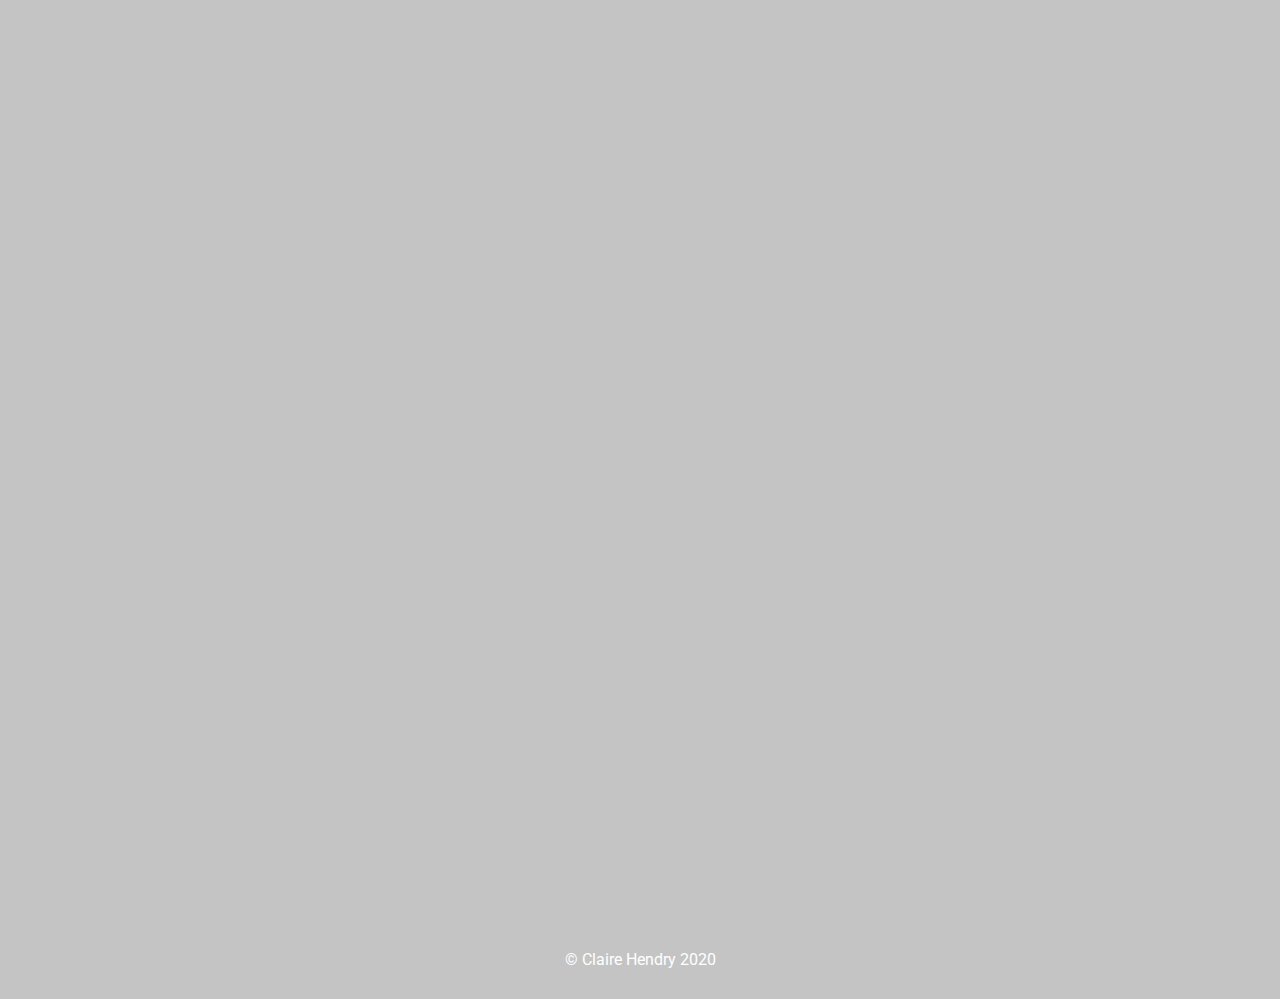
==== index.html @ c6988457 "restared css, updating js" ====
<!DOCTYPE html>
<html lang="en">
<head>
	<title>Zodiac Quiz</title>
	<meta charset="UTF-8" />
	<meta name="viewport" content="width=device-width, initial-scale=1">
    <meta name="description" content="A quiz testing your Zodiac knowledge.">
    <meta name="author" content="Claire Hendry">
	<link rel="stylesheet" href="zodiac_index.css" />
    <link href="https://fonts.googleapis.com/css?family=Roboto&display=swap" rel="stylesheet">
</head>
 
<body>
    <main>
    </main>
    <footer>© Claire Hendry 2020</footer>
<script src="https://code.jquery.com/jquery-3.1.0.js"></script>
<script type="text/javascript" src="zodiac.js"></script>
</body>
</html>
---- zodiac_index.css ----
* {
    box-sizing: border-box;
}

:root {
  --main-bg-color: rgb(196, 196, 196);
  --main-txt-color: ;
 
}

body {
    font-family: 'Roboto', sans-serif;
    font-size: 16px;
    background-color: var(--main-bg-color);
    padding: 0;
    margin: 0;
}   

main {
 display: flex;
 flex-direction: column;
 width: 100vh;
 height: 100vh;
 margin: auto;
  
} 

main > div.zodiac-title {
 display: flex;
 flex-direction: column;

}
.zodiac-title > img {
 width: 150px;
}

main > fieldset {

}

fieldset > input, label {
  
}

button {

  display: flex;
  text-align: center;
}

footer {
    width: 100%;
    color: white;
    text-align: center;
    margin-bottom: 30px;
    margin-top: 50px;
 }

@media screen and (min-width: 600px) {
  main {
    display: flex;
    align-items: center;
    
  }
  main > div.zodiac-title {
    display: flex;
    flex-direction: row;
    justify-content: center;
    height: 150px;
    margin-top: 40%;
    margin-bottom: 40px;
  }
}
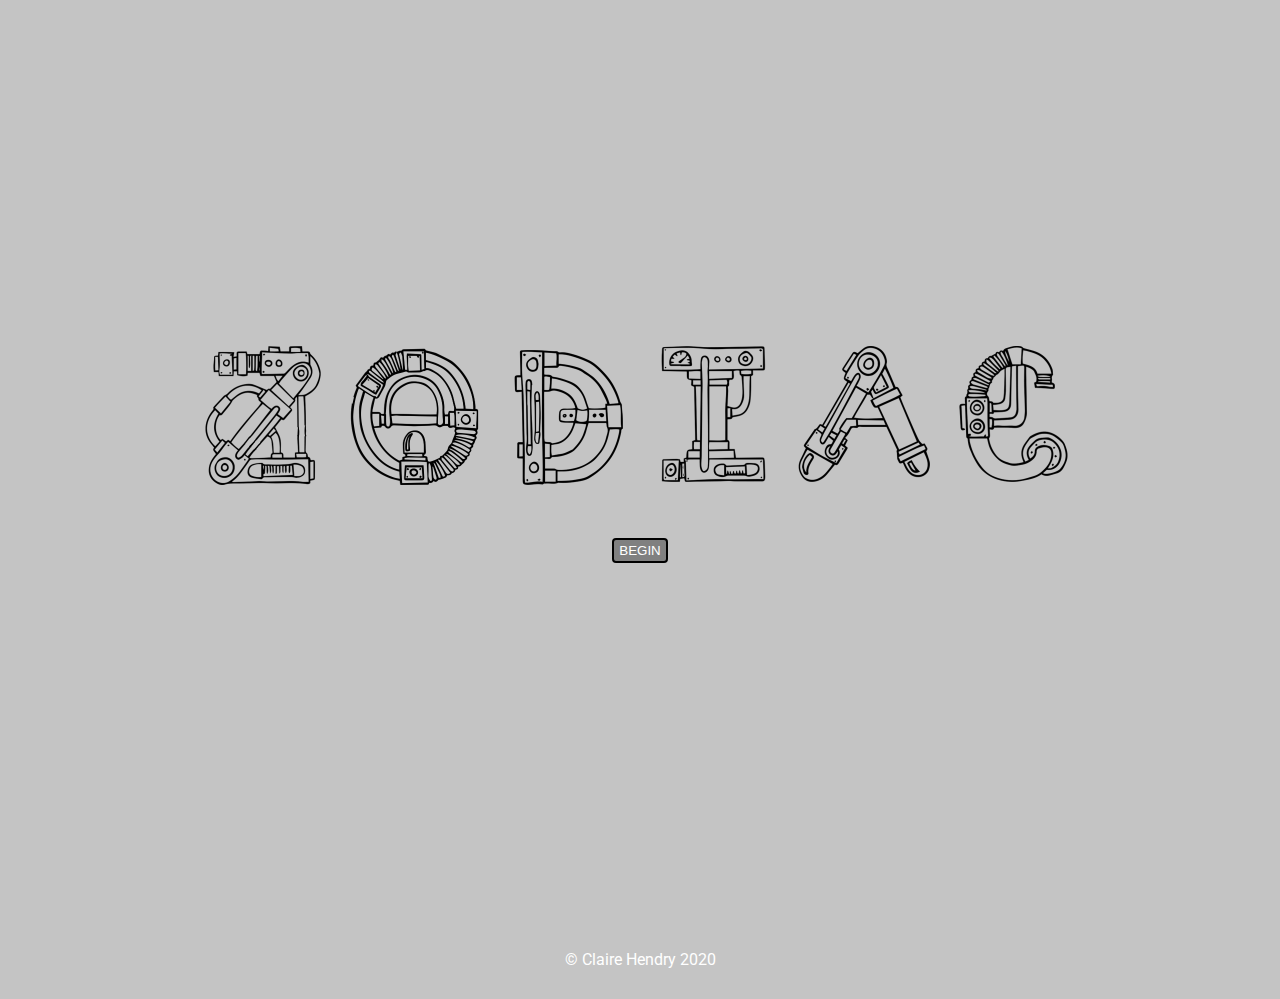
==== commit 3436174a: "updated js and css" ====
--- a/index.html
+++ b/index.html
@@ -11,8 +11,11 @@
 </head>
  
 <body>
+    <div class="background">
     <main>
+        
     </main>
+    </div>
     <footer>© Claire Hendry 2020</footer>
 <script src="https://code.jquery.com/jquery-3.1.0.js"></script>
 <script type="text/javascript" src="zodiac.js"></script>
--- a/zodiac_index.css
+++ b/zodiac_index.css
@@ -5,6 +5,7 @@
 :root {
   --main-bg-color: rgb(196, 196, 196);
   --main-txt-color: ;
+  --box-bg-color: rgb(237, 244, 245);
  
 }
 
@@ -14,20 +15,45 @@
     background-color: var(--main-bg-color);
     padding: 0;
     margin: 0;
-}   
+  }   
+
+.background {
+  width: 100%;
+  height: 100vh;
+  background-repeat: no-repeat;
+  background-size: contain;
+  display: flex;
+}
 
 main {
  display: flex;
  flex-direction: column;
+ justify-content: center;
+ align-items: center;
  width: 100vh;
  height: 100vh;
- margin: auto;
+ margin-left: auto;
+ margin-right: auto;
   
 } 
+
+.title {
+  display: flex;
+  width: 100%;
+}
+
+.letter {
+  width: 150px;
+  height: 150px;
+  background-repeat: no-repeat;
+  background-size: contain;
+  
+}
 
 main > div.zodiac-title {
  display: flex;
  flex-direction: column;
+ 
 
 }
 .zodiac-title > img {
@@ -35,17 +61,33 @@
 }
 
 main > fieldset {
-
+  
+  width: 500px;
+  height: 500px;
+  background-color: var(--box-bg-color);;
 }
 
-fieldset > input, label {
-  
+
+
+.box.question {
+  display: flex;
+  flex-direction: column;
+  justify-content: center;
+  align-items: center;
+   width: 500px;
+   height: 500px;
+   
 }
 
 button {
-
+  margin-top: 50px;
   display: flex;
   text-align: center;
+  color: white;
+  border: black 2px solid;
+  border-radius: 4px;
+  background-color: gray;
+  padding: 3px 5px 3px 5px ;
 }
 
 footer {
@@ -67,7 +109,6 @@
     flex-direction: row;
     justify-content: center;
     height: 150px;
-    margin-top: 40%;
-    margin-bottom: 40px;
+    
   }
 }
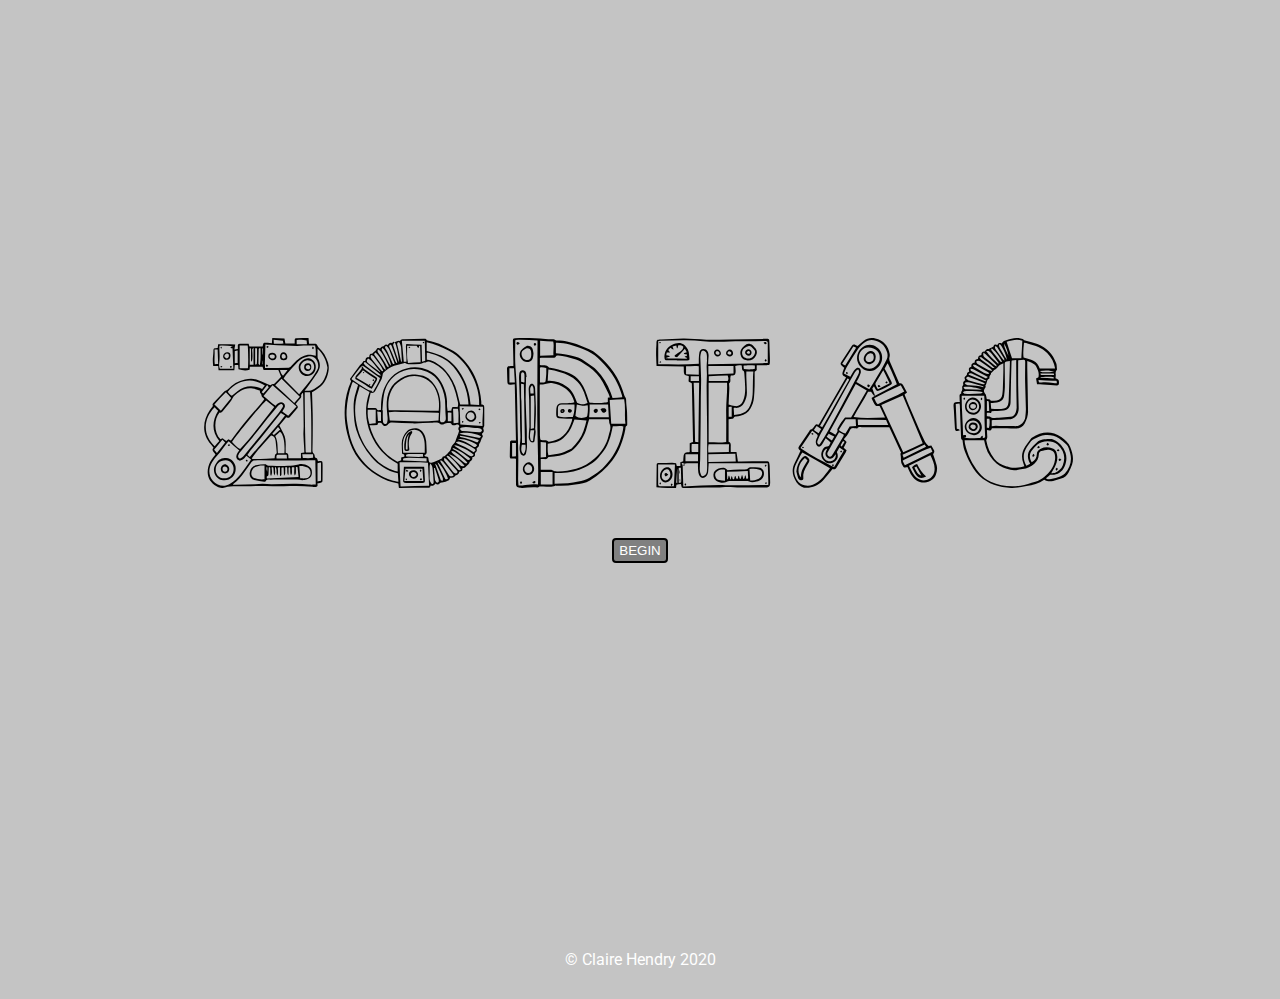
==== commit b1a852a0: "updates" ====
--- a/index.html
+++ b/index.html
@@ -4,17 +4,19 @@
 	<title>Zodiac Quiz</title>
 	<meta charset="UTF-8" />
 	<meta name="viewport" content="width=device-width, initial-scale=1">
-    <meta name="description" content="A quiz testing your Zodiac knowledge.">
+    <meta name="description" content="A quiz testing your knowledge of the Zodiac signs.">
     <meta name="author" content="Claire Hendry">
 	<link rel="stylesheet" href="zodiac_index.css" />
     <link href="https://fonts.googleapis.com/css?family=Roboto&display=swap" rel="stylesheet">
 </head>
  
 <body>
+    
     <div class="background">
     <main>
         
     </main>
+    
     </div>
     <footer>© Claire Hendry 2020</footer>
 <script src="https://code.jquery.com/jquery-3.1.0.js"></script>
--- a/zodiac_index.css
+++ b/zodiac_index.css
@@ -30,12 +30,27 @@
  flex-direction: column;
  justify-content: center;
  align-items: center;
- width: 100vh;
- height: 100vh;
+ width: 100%;
+ height: 100%;
  margin-left: auto;
  margin-right: auto;
   
 } 
+
+#game {
+  height: 100vh;
+  margin: 0 auto;
+  overflow: hidden;
+  position: relative;
+  width: 100%;
+}
+
+.icon {
+  width: 100px;
+  height: 100px;
+  position: absolute;
+}
+
 
 .title {
   display: flex;
@@ -53,12 +68,18 @@
 main > div.zodiac-title {
  display: flex;
  flex-direction: column;
- 
+}
 
+input[type="image"] {
+  width: 150px;;
 }
-.zodiac-title > img {
- width: 150px;
-}
+
+/* input[type="image"]:focus {
+  outline: auto 2px Highlight;
+  outline: auto 5px -webkit-focus-ring-color;
+  z-index: 1;
+  
+} */
 
 main > fieldset {
   
@@ -67,7 +88,10 @@
   background-color: var(--box-bg-color);;
 }
 
-
+.hidden {
+  display: none;
+}
+  
 
 .box.question {
   display: flex;
@@ -90,6 +114,10 @@
   padding: 3px 5px 3px 5px ;
 }
 
+button:hover {
+  cursor: pointer;
+}
+
 footer {
     width: 100%;
     color: white;
@@ -98,7 +126,7 @@
     margin-top: 50px;
  }
 
-@media screen and (min-width: 600px) {
+@media screen and (min-width: 1000px) {
   main {
     display: flex;
     align-items: center;
@@ -112,3 +140,5 @@
     
   }
 }
+
+
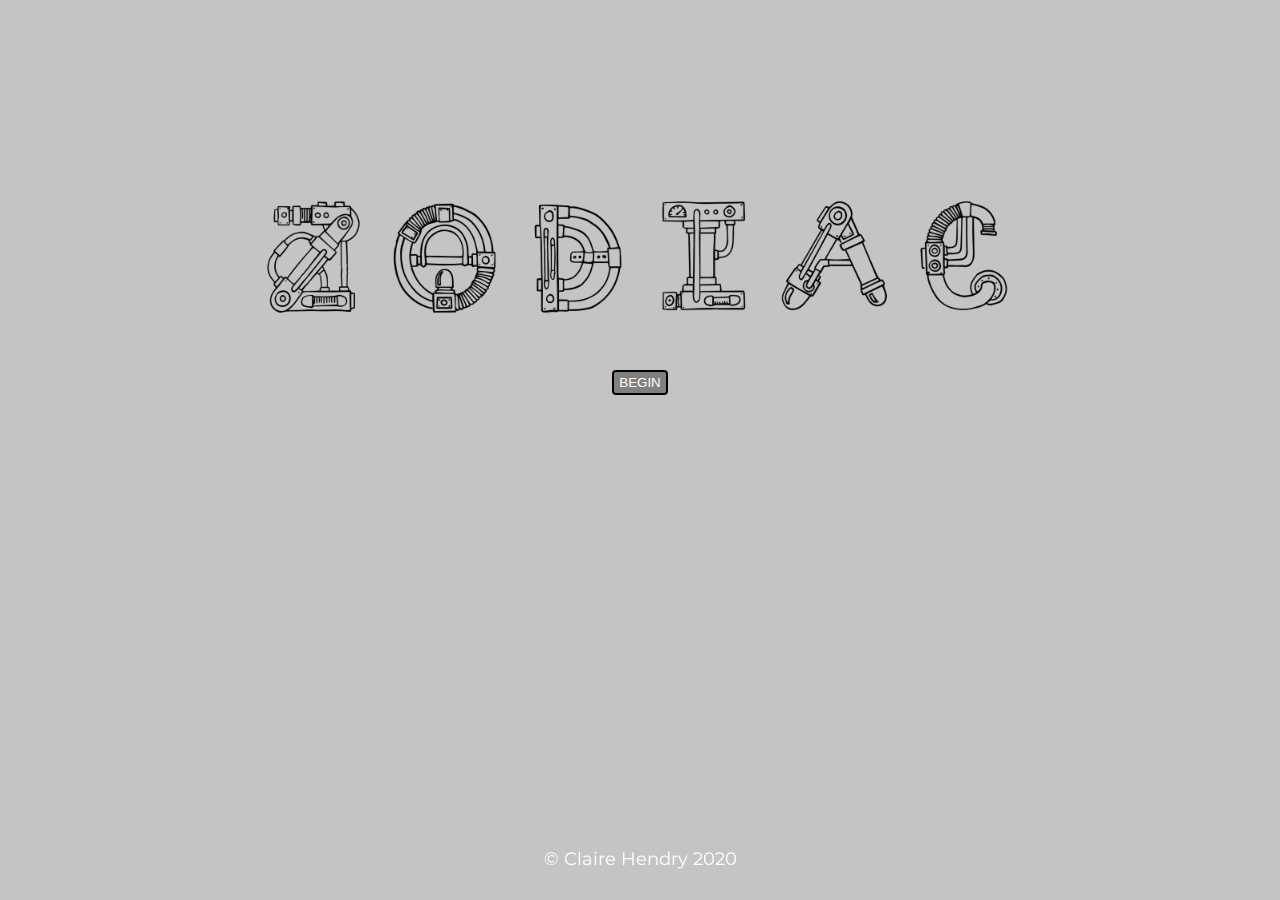
==== commit 6a67eea0: "final code updates" ====
--- a/index.html
+++ b/index.html
@@ -8,16 +8,15 @@
     <meta name="author" content="Claire Hendry">
 	<link rel="stylesheet" href="zodiac_index.css" />
     <link href="https://fonts.googleapis.com/css?family=Roboto&display=swap" rel="stylesheet">
+    <link href="https://fonts.googleapis.com/css?family=Montserrat&display=swap" rel="stylesheet">
 </head>
  
 <body>
-    
-    <div class="background">
-    <main>
-        
+
+    <main> 
+ 
     </main>
     
-    </div>
     <footer>© Claire Hendry 2020</footer>
 <script src="https://code.jquery.com/jquery-3.1.0.js"></script>
 <script type="text/javascript" src="zodiac.js"></script>
--- a/zodiac_index.css
+++ b/zodiac_index.css
@@ -6,63 +6,42 @@
   --main-bg-color: rgb(196, 196, 196);
   --main-txt-color: ;
   --box-bg-color: rgb(237, 244, 245);
- 
 }
 
-body {
-    font-family: 'Roboto', sans-serif;
-    font-size: 16px;
+html {
+  height: 100%;
+  width: 100%;
+  margin: 0;
+  padding: 0;
+}
+
+ body {
+    font-family: 'Montserrat', sans-serif;
+    font-size: 18px;
     background-color: var(--main-bg-color);
+    height: 100%;
     padding: 0;
-    margin: 0;
+    margin: 0; 
   }   
 
-.background {
-  width: 100%;
-  height: 100vh;
-  background-repeat: no-repeat;
-  background-size: contain;
-  display: flex;
-}
-
 main {
+ position: absolute;
  display: flex;
  flex-direction: column;
  justify-content: center;
  align-items: center;
  width: 100%;
- height: 100%;
+ height: auto;
  margin-left: auto;
  margin-right: auto;
-  
+ margin-bottom: auto;
+ margin-top: 100px;
+ padding: 40px;
+ min-width: 250px;
 } 
 
-#game {
-  height: 100vh;
-  margin: 0 auto;
-  overflow: hidden;
-  position: relative;
-  width: 100%;
-}
-
-.icon {
-  width: 100px;
-  height: 100px;
-  position: absolute;
-}
-
-
-.title {
-  display: flex;
-  width: 100%;
-}
-
-.letter {
-  width: 150px;
-  height: 150px;
-  background-repeat: no-repeat;
-  background-size: contain;
-  
+.letters {
+  margin: 5px;
 }
 
 main > div.zodiac-title {
@@ -71,41 +50,58 @@
 }
 
 input[type="image"] {
-  width: 150px;;
+  width: 80px;;
 }
 
-/* input[type="image"]:focus {
-  outline: auto 2px Highlight;
-  outline: auto 5px -webkit-focus-ring-color;
-  z-index: 1;
-  
-} */
+form {
+  background-color: lightgray;
+  border-radius: 4px;
+  border: 2px solid gray;
+}
 
-main > fieldset {
-  
-  width: 500px;
-  height: 500px;
-  background-color: var(--box-bg-color);;
+.box {
+  max-width: 500px;
+  display: flex;
+  flex-direction: column;
+  text-align: center;
+}
+
+fieldset {
+  padding: 15px;
+  padding-top: 0;
+  width: 100%;
+  border-width: 0;
+  min-height: 200px;
+  line-height: 150%;
+  text-align: left;
+}
+
+fieldset > div {
+  margin-top: 20px;
+  }
+
+ .box.question {
+  margin: 50px; 
+  max-width: 500px;
+}  
+
+.correct, .incorrect {
+  text-align: center;
+  align-items: center;
+}
+
+.endPage {
+  text-align: center;
 }
 
 .hidden {
   display: none;
 }
   
-
-.box.question {
-  display: flex;
-  flex-direction: column;
-  justify-content: center;
-  align-items: center;
-   width: 500px;
-   height: 500px;
-   
-}
-
 button {
   margin-top: 50px;
   display: flex;
+  align-self: center;
   text-align: center;
   color: white;
   border: black 2px solid;
@@ -118,7 +114,15 @@
   cursor: pointer;
 }
 
+button.submit {
+  display: flex;
+  text-align: center;
+  align-self:  center;
+}
+
 footer {
+  position: fixed;
+  bottom: 0;
     width: 100%;
     color: white;
     text-align: center;
@@ -126,18 +130,29 @@
     margin-top: 50px;
  }
 
-@media screen and (min-width: 1000px) {
+ .counter {
+   margin-top: 30px;
+   text-align: center;
+ }
+
+@media screen and (min-width: 800px) {
+
   main {
-    display: flex;
-    align-items: center;
+    position: absolute;
+    margin-top: 150px;
     
   }
+
   main > div.zodiac-title {
     display: flex;
     flex-direction: row;
     justify-content: center;
-    height: 150px;
-    
+    width: 100%;
+  }
+
+  input[type="image"] {
+    width: 120px;
+    height: 120px;
   }
 }
 
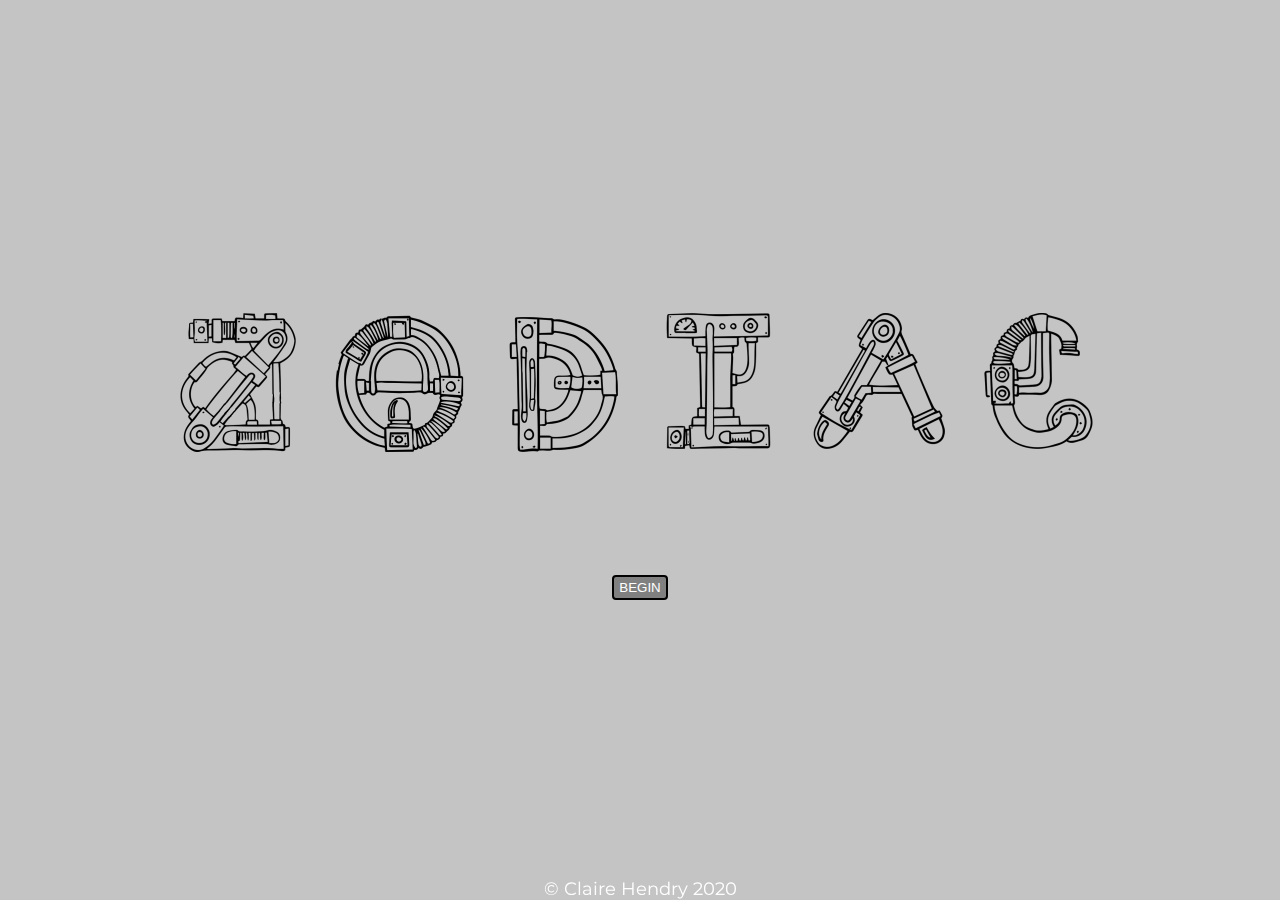
==== commit 9700c690: "messing with css" ====
--- a/index.html
+++ b/index.html
@@ -15,9 +15,11 @@
 
     <main> 
  
+
+      
     </main>
+    <footer>© Claire Hendry 2020</footer>
     
-    <footer>© Claire Hendry 2020</footer>
 <script src="https://code.jquery.com/jquery-3.1.0.js"></script>
 <script type="text/javascript" src="zodiac.js"></script>
 </body>
--- a/zodiac_index.css
+++ b/zodiac_index.css
@@ -19,7 +19,7 @@
     font-family: 'Montserrat', sans-serif;
     font-size: 18px;
     background-color: var(--main-bg-color);
-    height: 100%;
+    /* height: 100vh; */
     padding: 0;
     margin: 0; 
   }   
@@ -31,26 +31,32 @@
  justify-content: center;
  align-items: center;
  width: 100%;
- height: auto;
+ height: 100%;
  margin-left: auto;
  margin-right: auto;
  margin-bottom: auto;
- margin-top: 100px;
+ 
  padding: 40px;
- min-width: 250px;
+ /* min-width: 250px; */
 } 
 
 .letters {
   margin: 5px;
+  height: 100%;
 }
 
 main > div.zodiac-title {
  display: flex;
  flex-direction: column;
-}
+ justify-content: space-around;
+ 
+ 
+} 
 
 input[type="image"] {
-  width: 80px;;
+  width: 80px;
+  height: 80px;
+  
 }
 
 form {
@@ -99,7 +105,7 @@
 }
   
 button {
-  margin-top: 50px;
+  margin-top: 25px;
   display: flex;
   align-self: center;
   text-align: center;
@@ -126,8 +132,8 @@
     width: 100%;
     color: white;
     text-align: center;
-    margin-bottom: 30px;
-    margin-top: 50px;
+    /* margin-bottom: 5px; */
+    /* margin-top: 50px; */
  }
 
  .counter {
@@ -135,11 +141,19 @@
    text-align: center;
  }
 
+@media screen and (max-width: 600px) {
+
+  input[type="image"] {
+    width: 100px;
+    height: 100px;
+  }
+}
+
 @media screen and (min-width: 800px) {
 
   main {
     position: absolute;
-    margin-top: 150px;
+     
     
   }
 
@@ -148,6 +162,8 @@
     flex-direction: row;
     justify-content: center;
     width: 100%;
+    height: 50vh;
+    max-height: 250px;
   }
 
   input[type="image"] {
@@ -156,4 +172,11 @@
   }
 }
 
+@media screen and (min-width: 1000px) {
+  
+  input[type="image"] {
+    width: 150px;
+    height: 150px;
+  }
 
+}
